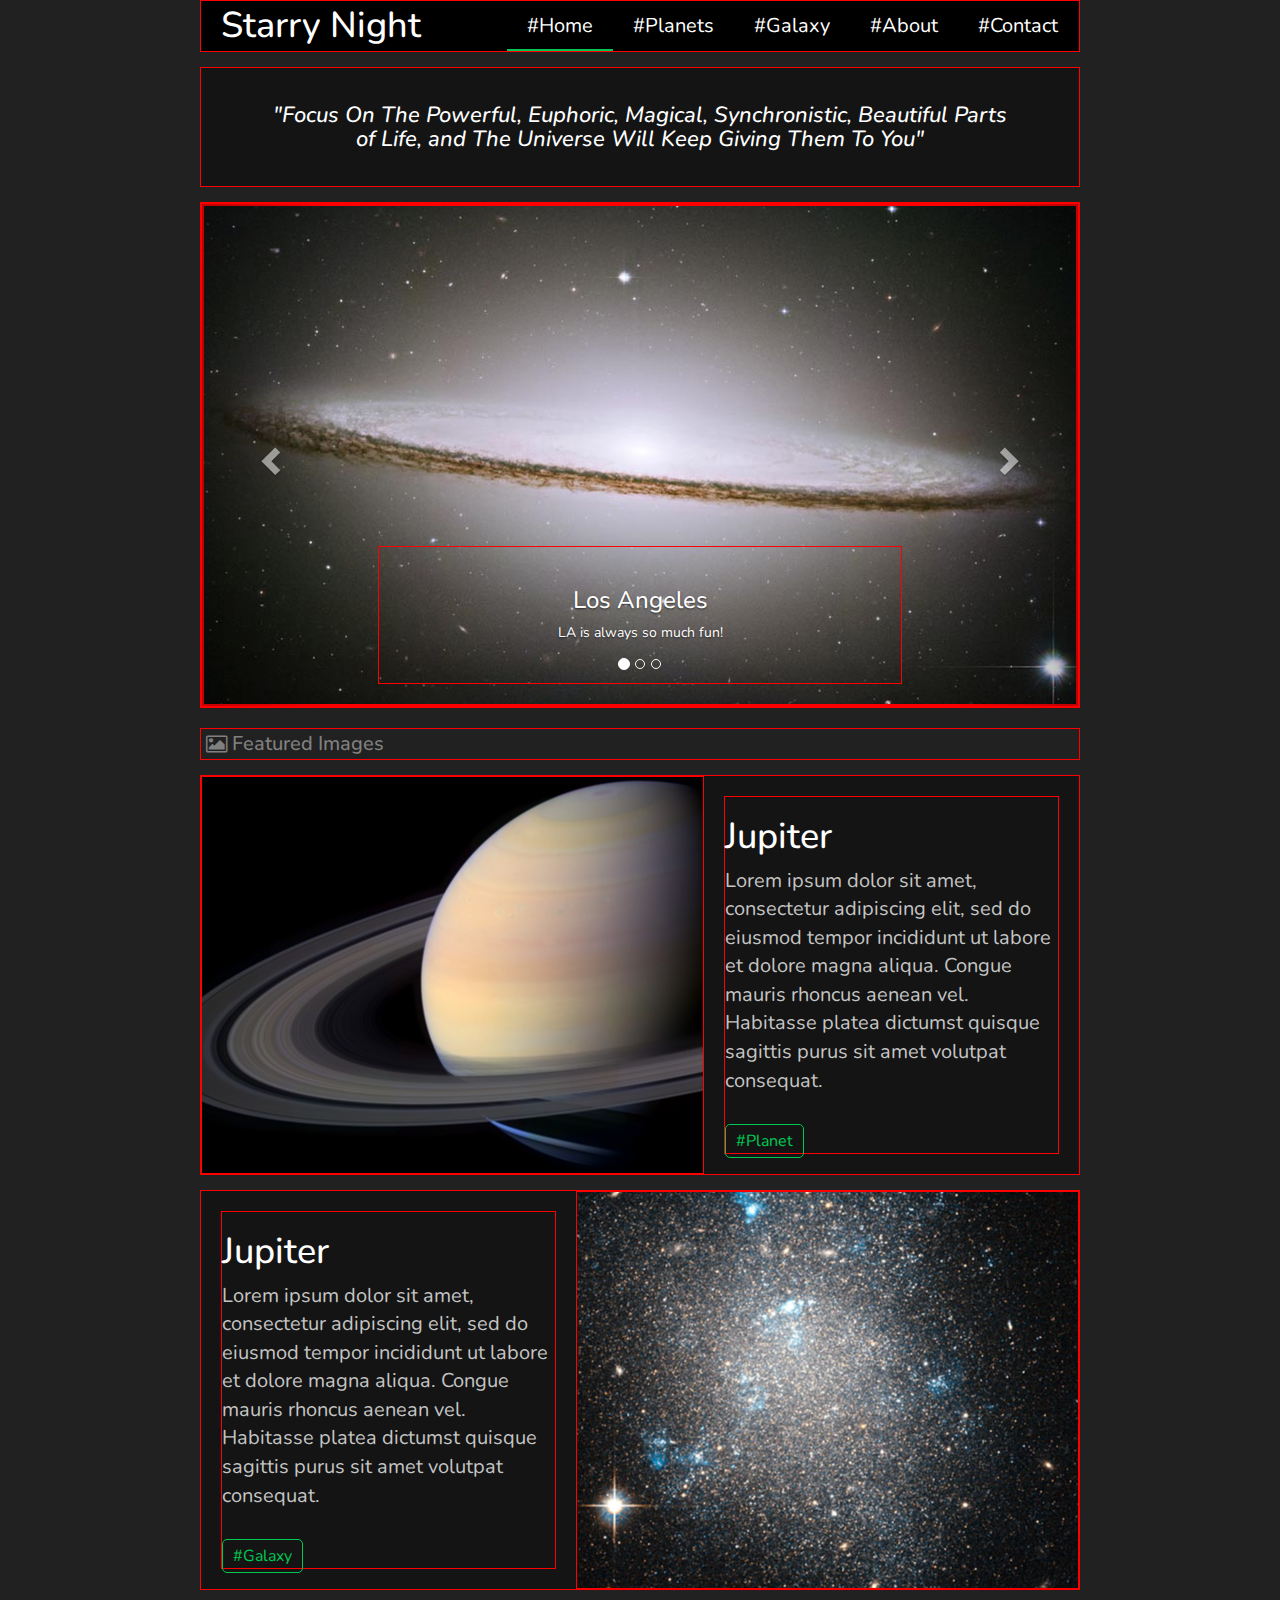
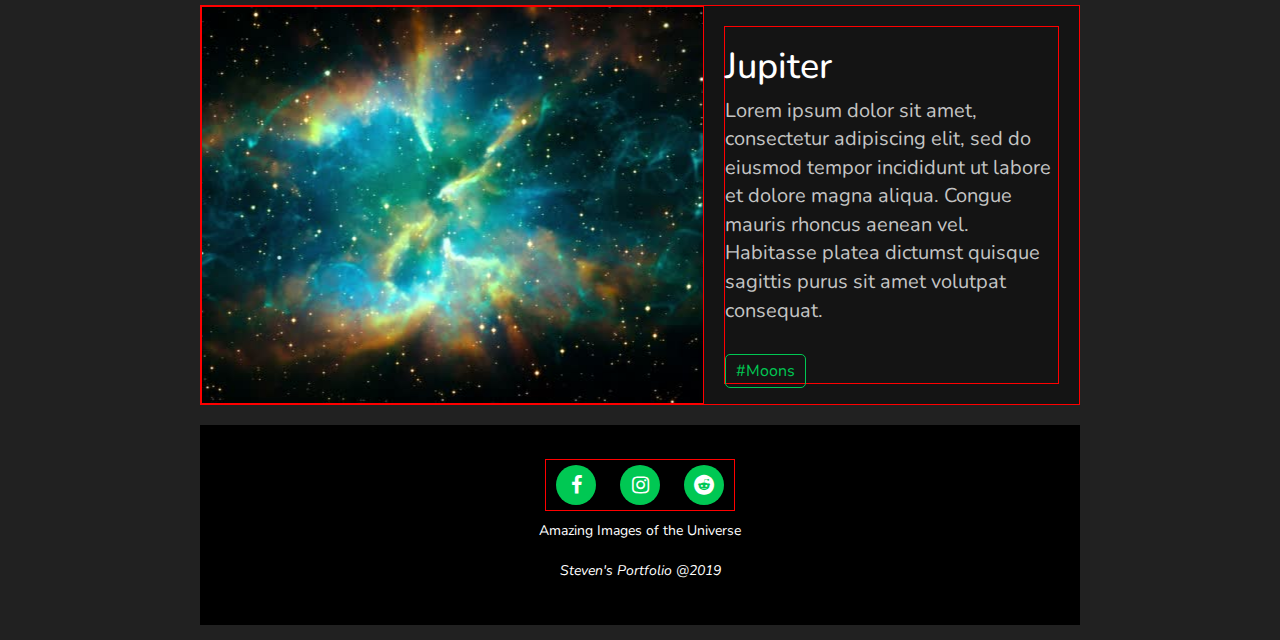
==== index.html @ 13a37903 "Initial commit" ====
<!DOCTYPE html>
<html lang="en" dir="ltr">
  <head>
    <meta charset="utf-8">
    <link href="https://fonts.googleapis.com/css?family=Nunito&display=swap" rel="stylesheet">
    <link rel="stylesheet" href="https://maxcdn.bootstrapcdn.com/bootstrap/3.4.0/css/bootstrap.min.css">
    <script src="https://ajax.googleapis.com/ajax/libs/jquery/3.4.1/jquery.min.js"></script>
    <script src="https://maxcdn.bootstrapcdn.com/bootstrap/3.4.0/js/bootstrap.min.js"></script>
    <link rel="stylesheet" href="https://cdnjs.cloudflare.com/ajax/libs/font-awesome/4.7.0/css/font-awesome.min.css">
    <link rel="stylesheet" href="style.css">
    <title>Starry Night</title>
  </head>
  <body>
    <!-- Navigation Bar -->
    <div class="navbarDiv">
      <h1>Starry Night</h1>
      <ul class="navbar">
        <li><a href="#">#Home</a></li>
        <li><a href="planets.html">#Planets</a></li>
        <li><a href="#Galaxy">#Galaxy</a></li>
        <li><a href="#About">#About</a></li>
        <li><a href="#Contact">#Contact</a></li>
      </ul>
    </div>

    <!-- Intro -->
    <div class="quoteDiv">
      <h2><i>"Focus On The Powerful, Euphoric, Magical, Synchronistic, Beautiful Parts of Life, and The Universe Will Keep Giving Them To You"</i></h2>
    </div>

    <!-- Image Slider -->
    <div class="container">
      <div id="myCarousel" class="carousel slide" data-ride="carousel">
        <!-- Indicators -->
        <ol class="carousel-indicators">
          <li data-target="#myCarousel" data-slide-to="0" class="active"></li>
          <li data-target="#myCarousel" data-slide-to="1"></li>
          <li data-target="#myCarousel" data-slide-to="2"></li>
        </ol>

        <!-- Wrapper for slides -->
        <div class="carousel-inner">

          <div class="item active">
            <img src="resources/image1.jpg" alt="Los Angeles" style="width:100%;">
            <div class="carousel-caption">
              <h3>Los Angeles</h3>
              <p>LA is always so much fun!</p>
            </div>
          </div>

          <div class="item">
            <img src="resources/image2.jpg" alt="Chicago" style="width:100%;">
            <div class="carousel-caption">
              <h3>Chicago</h3>
              <p>Thank you, Chicago!</p>
            </div>
          </div>

          <div class="item">
            <img src="resources/image3.jpg" alt="New York" style="width:100%;">
            <div class="carousel-caption">
              <h3>New York</h3>
              <p>We love the Big Apple!</p>
            </div>
          </div>

        </div>

        <!-- Left and right controls -->
        <a class="left carousel-control" href="#myCarousel" data-slide="prev">
          <span class="glyphicon glyphicon-chevron-left"></span>
          <span class="sr-only">Previous</span>
        </a>
        <a class="right carousel-control" href="#myCarousel" data-slide="next">
          <span class="glyphicon glyphicon-chevron-right"></span>
          <span class="sr-only">Next</span>
        </a>
      </div>
    </div>

    <!-- Featured Image -->
    <div class="markers">
      <a href="#" class="fa fa-picture-o"></a>
      <h3>Featured Images</h3>
    </div>
    <div class="featuredCard">
      <div id="featuredImg1" class="featuredImg"></div>
      <div class="innerCard">
        <h1>Jupiter</h1>
        <p>Lorem ipsum dolor sit amet, consectetur adipiscing elit, sed do eiusmod tempor incididunt ut labore et dolore magna aliqua. Congue mauris rhoncus aenean vel. Habitasse platea dictumst quisque sagittis purus sit amet volutpat consequat.</p>
        <span class="tagSpan"><a href="#" class="tags">#Planet</a></span>
      </div>
    </div>
    <div class="reverse featuredCard">
      <div id="featuredImg2" class="featuredImg"></div>
      <div class="innerCard">
        <h1>Jupiter</h1>
        <p>Lorem ipsum dolor sit amet, consectetur adipiscing elit, sed do eiusmod tempor incididunt ut labore et dolore magna aliqua. Congue mauris rhoncus aenean vel. Habitasse platea dictumst quisque sagittis purus sit amet volutpat consequat.</p>
        <span class="tagSpan"><a href="#" class="tags">#Galaxy</a></span>
      </div>
    </div>
    <div class="featuredCard">
      <div id="featuredImg3" class="featuredImg"></div>
      <div class="innerCard">
        <h1>Jupiter</h1>
        <p>Lorem ipsum dolor sit amet, consectetur adipiscing elit, sed do eiusmod tempor incididunt ut labore et dolore magna aliqua. Congue mauris rhoncus aenean vel. Habitasse platea dictumst quisque sagittis purus sit amet volutpat consequat.</p>
        <span class="tagSpan"><a href="#" class="tags">#Moons</a></span>
      </div>
    </div>

    <!-- Footer -->
    <footer>
      <!-- <h1>Footer</h1> -->
      <div>
        <a href="#" class="fa fa-facebook"></a>
        <a href="#" class="fa fa-instagram"></a>
        <a href="#" class="fa fa-reddit"></a>
      </div>
      <p>Amazing Images of the Universe</p>
      <p><i>Steven's Portfolio @2019</i></p>
    </footer>

  </body>
</html>
---- style.css ----
/* Primary: #141414 DarkLight: #212121 Dark: #000000 */
/* Secondary: #00c853 Light: #5efc82 Dark: #009624 */
/* Font: #ffffff Light grey: #212121 */

html, body {
  margin: 0 100px 0 100px;
  padding: 0;
  background-color: #212121;
  font-family: 'Nunito', sans-serif;
  color: white;
}
a {
  text-decoration: none;
  color: inherit;
}
a:hover {
  text-decoration: none;
  color: inherit;
}
div {
  border: solid red 1px;
}

/* Navigation Bar */
.navbarDiv {
  display: flex;
  flex-direction: row;
  align-items: center;
  justify-content: space-between;
  background-color: #000000;
}
.navbar{
  display: flex;
  justify-content: center;
  align-items: center;
  flex-direction: row;
  list-style: none;
  margin: 0;
  padding: 0;
}
.navbar li a{
  text-decoration: none;
  padding: 10px 20px 10px 20px;
  font-size: 20px;
  color: white;
}
.navbar li a:active {
  border-bottom: 2px solid #00c853;
}
.navbar li:first-child a {
  border-bottom: 2px solid #00c853;
}
.navbarDiv h1{
  margin: 0;
  padding: 5px 20px 5px 20px;
}
.navbar li a:hover {
  border-bottom: 2px solid #00c853;
}

/* Intro */
.quoteDiv {
  background-color: #141414;
  min-height: 120px;
  margin: 15px 0 0 0;
  display: flex;
  justify-content: center;
  align-items: center;
}
.quoteDiv h2 {
  text-align: center;
  margin: 0 60px 0 60px;
  font-size: 22px;
}

/* Image Slider */
.container {
  width: 100%;
  margin: 15px 0 0 0;
  padding: 0;
}
.item {
  overflow: hidden;
  height: 500px;
}
.item img {
    position: absolute;
    margin: auto;
    min-height: 100%;
    min-width: 100%;
    left: -100%;
    right: -100%;
    top: -100%;
    bottom: -100%;
}

/* Featured Image */
.markers {
  display: flex;
  flex-direction: row;
  align-items: center;
  margin: 20px 0 0 0;
  padding: 0;
  color: grey;
}
.markers a{
  font-size: 20px;
  margin: 5px;
  color: grey;
}
.markers h3{
  margin: 0;
  padding: 0;
  font-size: 20px;
}
.featuredCard {
  background-color: #141414;
  display: flex;
  flex-direction: row;
  margin: 15px 0 0 0;
  height: 400px;
}
.featuredImg {
  background-repeat: no-repeat;
  background-position: center center;
  width: 60%;
  overflow: hidden;
}
#featuredImg1 {
  background-image: url("resources/image8.jpg");
}
#featuredImg2 {
  background-image: url("resources/image9.jpg");
}
#featuredImg3 {
  background-image: url("resources/image5.jpg");
}
.innerCard {
  width:40%;
  margin: 20px;
  display: flex;
  flex-direction: column;
}
.innerCard p{
  color: #c4c4c4;
  font-size: 20px;
}
.reverse {
  flex-direction: row-reverse;
}
.tagSpan {
  margin: auto 0 0 0;
}
.tags {
  padding: 5px 10px 5px 10px;
  border: 1px solid #00c853;
  border-radius: 5px;
  color: #00c853;
  font-size: 16px;
  text-decoration: none;
}
.tags:hover {
  color: white;
  font-size: 16px;
  text-decoration: inherit;
  background-color: #00c853;
}

/* footer */
footer {
  background-color: #000000;
  height: 200px;
  margin: 20px 0 15px 0;
  display: flex;
  justify-content: center;
  align-items: center;
  flex-direction: column;
}
footer .fa {
  padding: 10px 0 10px 0;
  font-size: 20px;
  width: 40px;
  text-align: center;
  text-decoration: none;
  margin: 5px 10px;
  border-radius: 50%;
  background: #00c853;
  color: white;
  text-decoration: none;
}
footer .fa:hover{
  color: #00c853;
  background: white
}
footer p {
  margin: 10px;
}

/* For #Planets */
.tagIntro h2{
  color: #00c853;
  font-size: 32px;
}
.imgGalleryDiv {
  display: flex;
  flex-direction: row;
}
.imgGallery {
  display: flex;
  flex-direction: column;
  justify-content: center;
  width: 33.3%;
}
.galleryCard {
  background-color: #141414;
  width: 200px;
  min-height: 100px;
}
.galleryImg {
  height: 100px;
  width: 200px;
  background-repeat: no-repeat;
  background-position: center center;
}
#galleryImg1 {
  background-image: url("resources/planets/planet7.png");
}
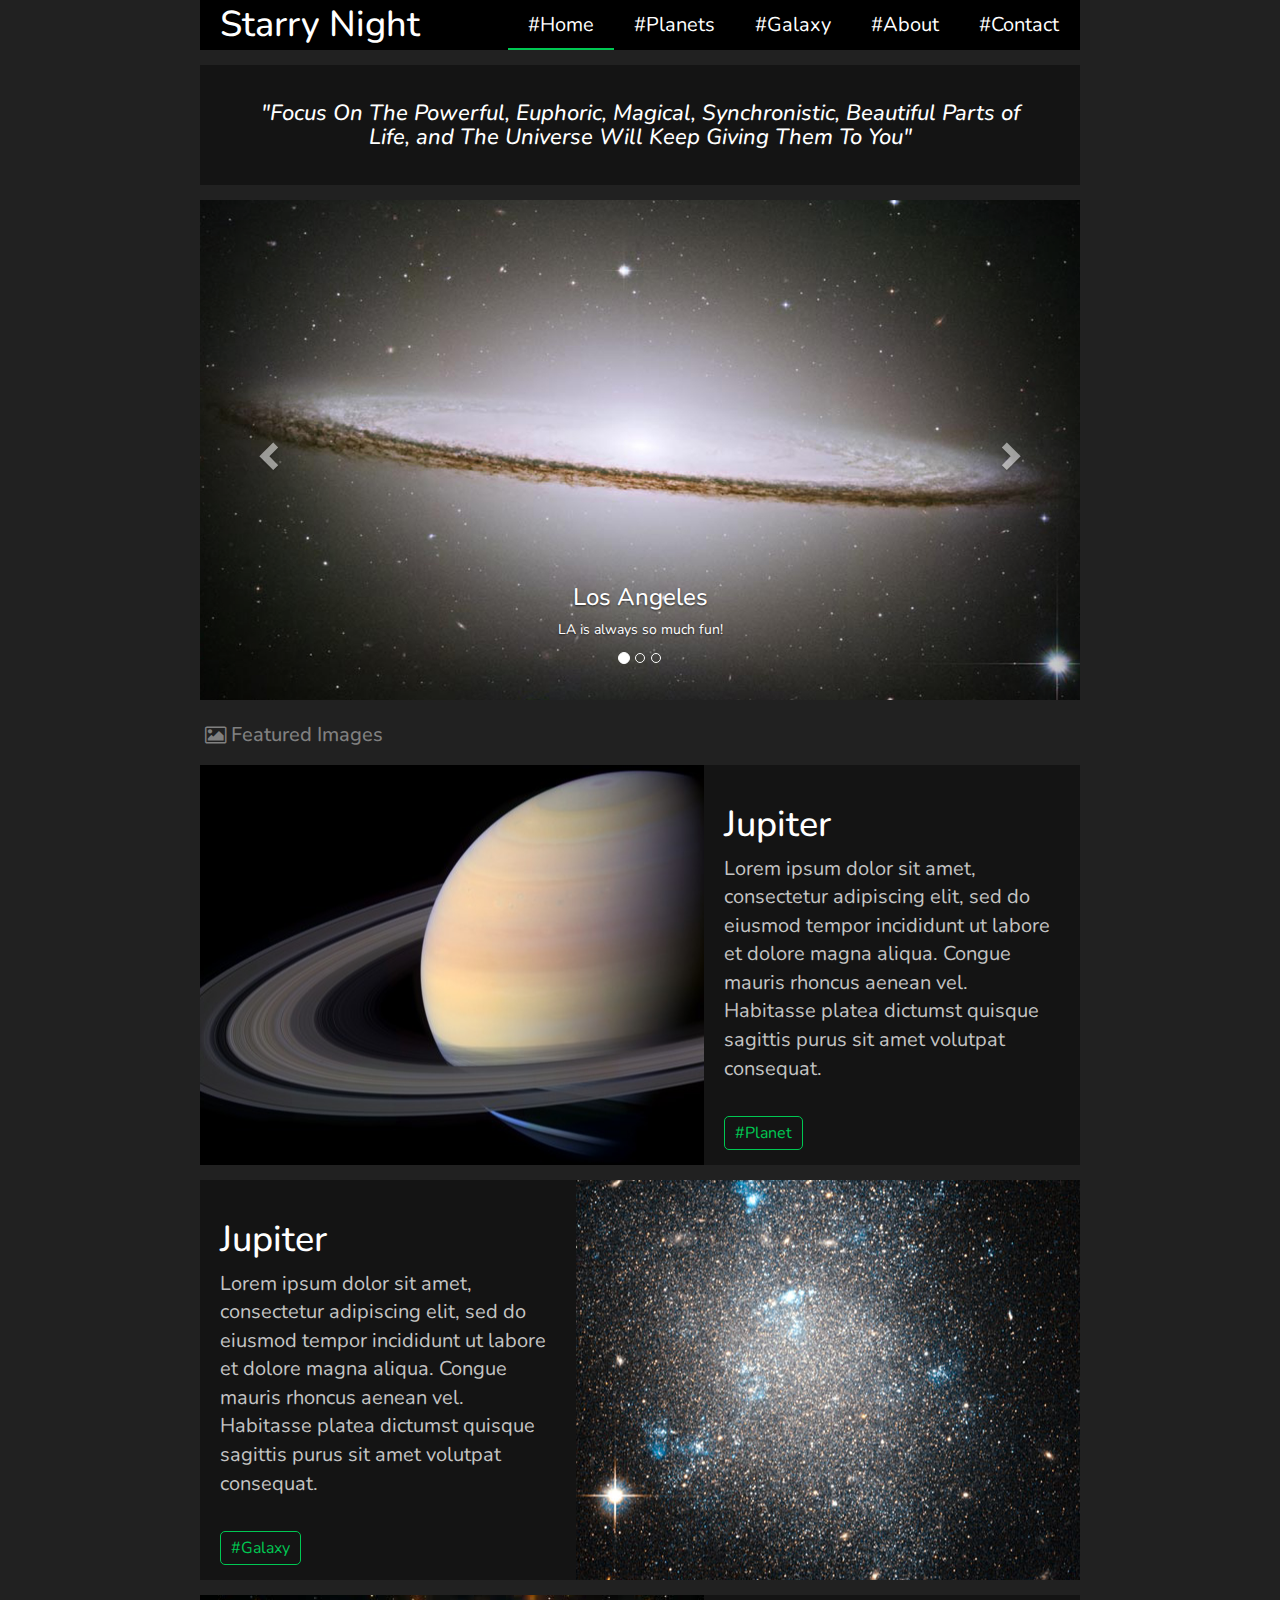
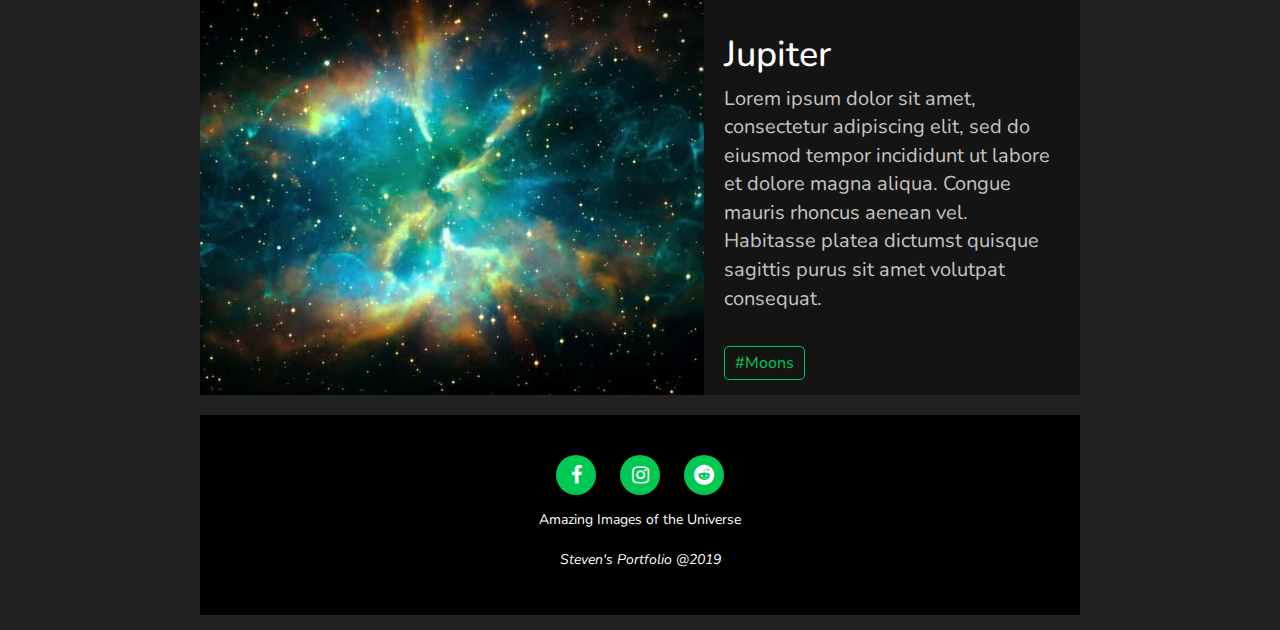
==== commit 59e3755b: "Page Update" ====
--- a/index.html
+++ b/index.html
@@ -15,9 +15,9 @@
     <div class="navbarDiv">
       <h1>Starry Night</h1>
       <ul class="navbar">
-        <li><a href="#">#Home</a></li>
+        <li><a class="navbarActive" href="#">#Home</a></li>
         <li><a href="planets.html">#Planets</a></li>
-        <li><a href="#Galaxy">#Galaxy</a></li>
+        <li><a href="galaxies.html">#Galaxy</a></li>
         <li><a href="#About">#About</a></li>
         <li><a href="#Contact">#Contact</a></li>
       </ul>
--- a/style.css
+++ b/style.css
@@ -17,9 +17,9 @@
   text-decoration: none;
   color: inherit;
 }
-div {
+/* div {
   border: solid red 1px;
-}
+} */
 
 /* Navigation Bar */
 .navbarDiv {
@@ -47,7 +47,7 @@
 .navbar li a:active {
   border-bottom: 2px solid #00c853;
 }
-.navbar li:first-child a {
+.navbarActive {
   border-bottom: 2px solid #00c853;
 }
 .navbarDiv h1{
@@ -197,6 +197,13 @@
 }
 
 /* For #Planets */
+.tagIntro {
+  background-color: #141414;
+  margin: 15px 0 0 0;
+  display: flex;
+  justify-content: center;
+  align-items: center;
+}
 .tagIntro h2{
   color: #00c853;
   font-size: 32px;
@@ -208,13 +215,31 @@
 .imgGallery {
   display: flex;
   flex-direction: column;
-  justify-content: center;
+  /* justify-content: center; */
+  align-items: center;
   width: 33.3%;
+  margin: 10px;
 }
 .galleryCard {
-  background-color: #141414;
-  width: 200px;
+  margin-top: 15px;
+  background-color: #141414;
+  width: 100%;
   min-height: 100px;
+  display: flex;
+  flex-direction: column;
+  box-shadow: 0 4px 8px 0 rgba(0, 0, 0, 0.2), 0 6px 20px 0 rgba(0, 0, 0, 0.19);
+}
+.galleryCard img {
+  width: 100%;
+}
+.galleryCard div {
+  margin: 5px;
+}
+.galleryCard div h2 {
+  margin: 0;
+}
+.galleryCard div p {
+  color: #c4c4c4;
 }
 .galleryImg {
   height: 100px;
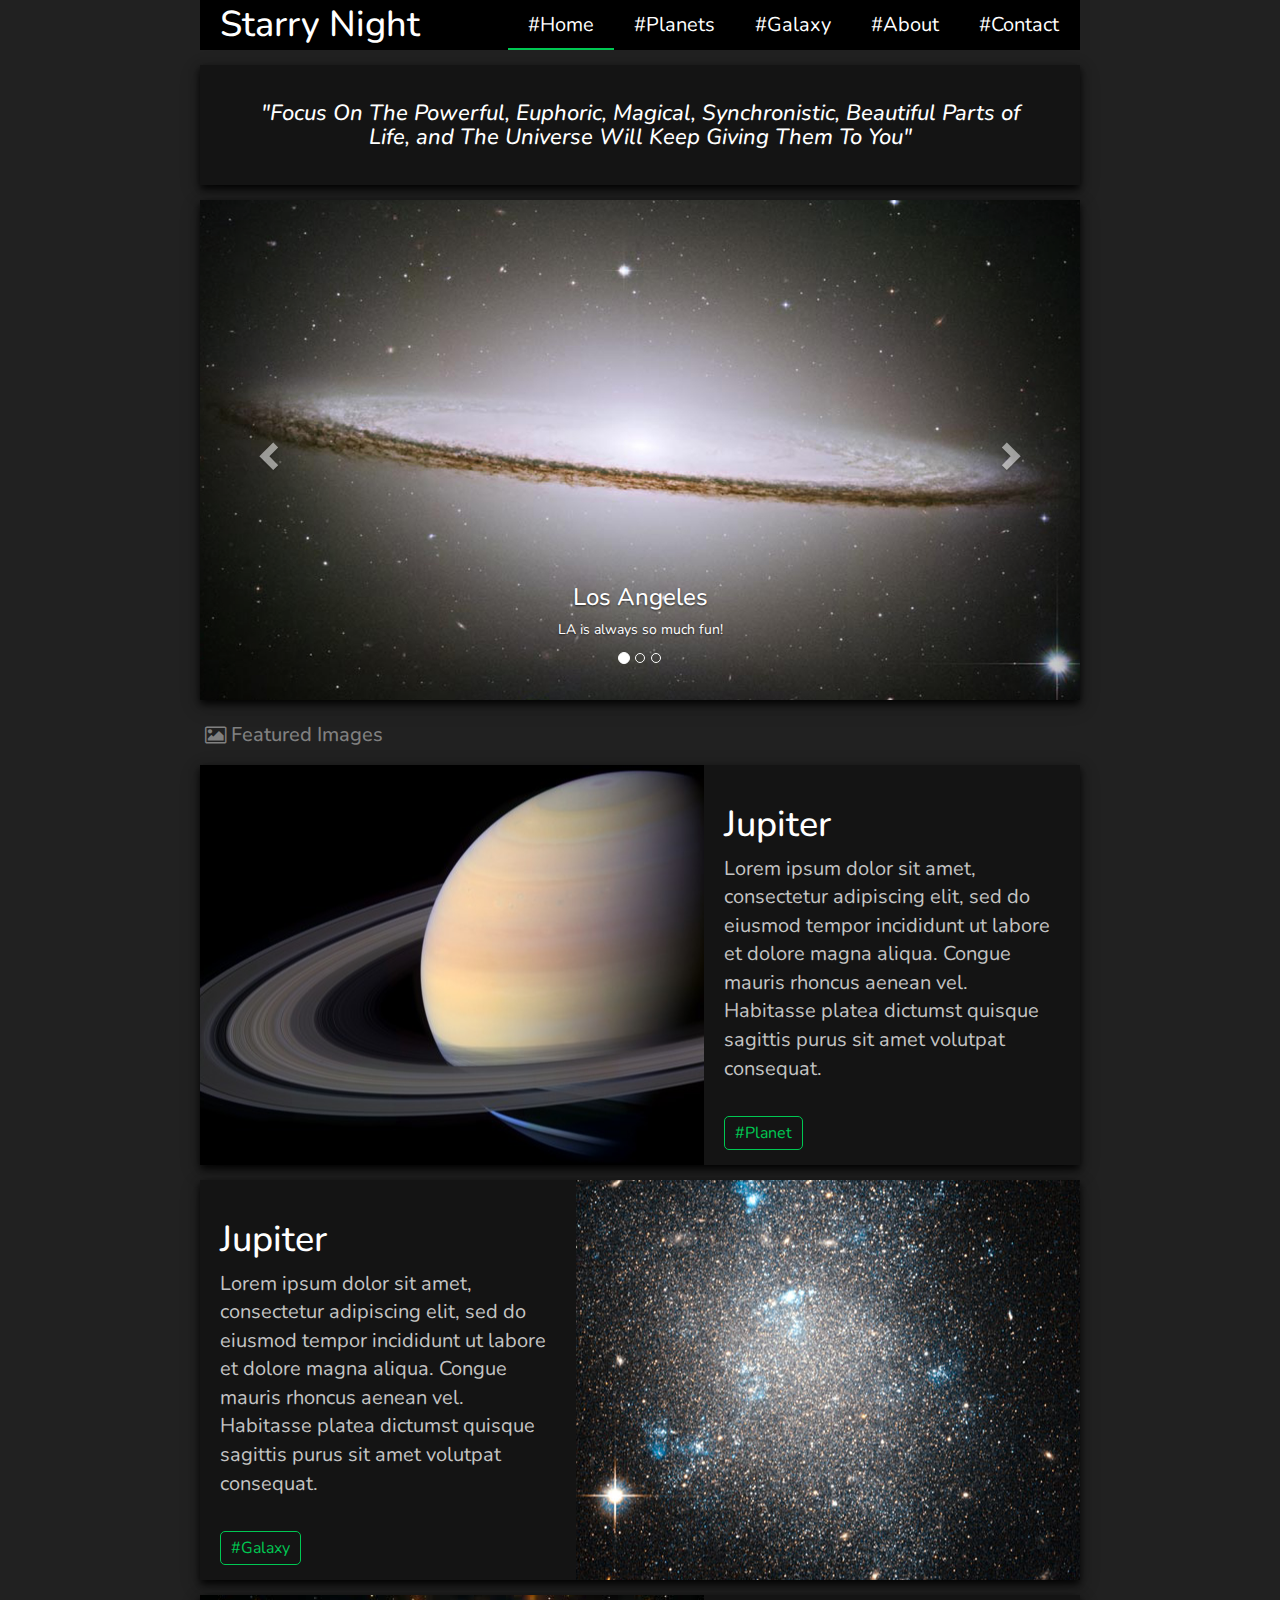
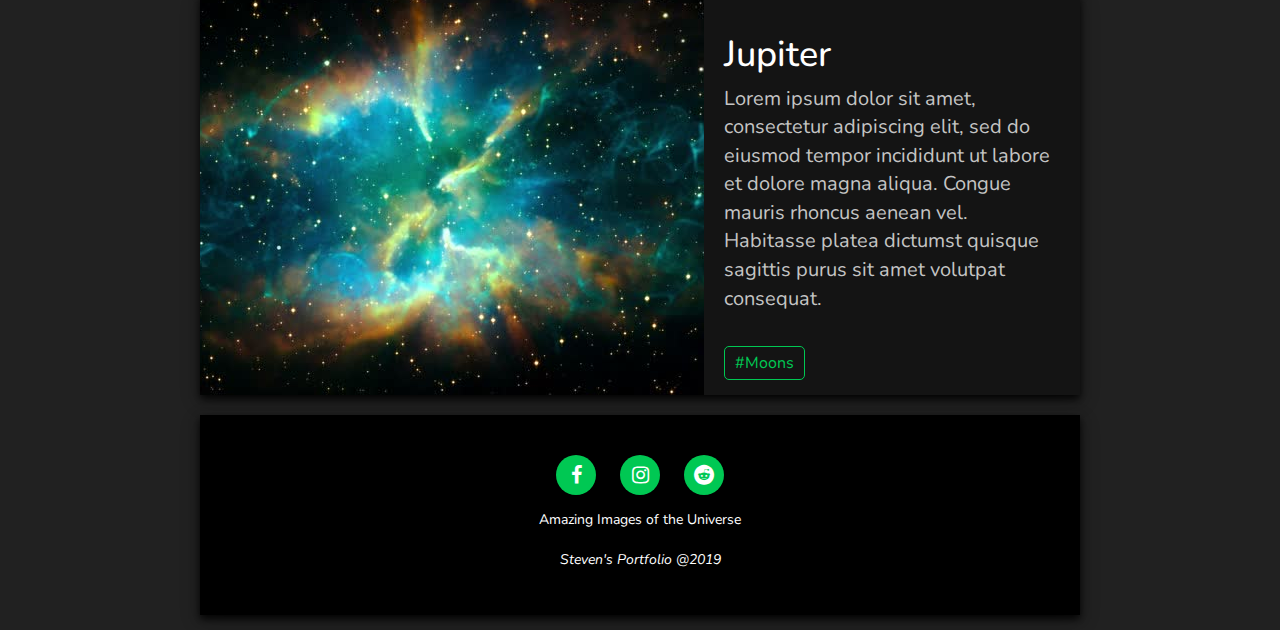
==== commit d6eafe7e: "4 page added" ====
--- a/index.html
+++ b/index.html
@@ -19,7 +19,7 @@
         <li><a href="planets.html">#Planets</a></li>
         <li><a href="galaxies.html">#Galaxy</a></li>
         <li><a href="#About">#About</a></li>
-        <li><a href="#Contact">#Contact</a></li>
+        <li><a href="contact.html">#Contact</a></li>
       </ul>
     </div>
 
--- a/style.css
+++ b/style.css
@@ -66,6 +66,7 @@
   display: flex;
   justify-content: center;
   align-items: center;
+  box-shadow: 0 4px 8px 0 rgba(0, 0, 0, 0.9), 0 6px 20px 0 rgba(0, 0, 0, 0.19);
 }
 .quoteDiv h2 {
   text-align: center;
@@ -78,6 +79,7 @@
   width: 100%;
   margin: 15px 0 0 0;
   padding: 0;
+  box-shadow: 0 4px 8px 0 rgba(0, 0, 0, 0.9), 0 6px 20px 0 rgba(0, 0, 0, 0.19);
 }
 .item {
   overflow: hidden;
@@ -119,6 +121,7 @@
   flex-direction: row;
   margin: 15px 0 0 0;
   height: 400px;
+  box-shadow: 0 4px 8px 0 rgba(0, 0, 0, 0.9), 0 6px 20px 0 rgba(0, 0, 0, 0.19);
 }
 .featuredImg {
   background-repeat: no-repeat;
@@ -175,6 +178,7 @@
   justify-content: center;
   align-items: center;
   flex-direction: column;
+  box-shadow: 0 4px 8px 0 rgba(0, 0, 0, 0.9), 0 6px 20px 0 rgba(0, 0, 0, 0.19);
 }
 footer .fa {
   padding: 10px 0 10px 0;
@@ -203,6 +207,7 @@
   display: flex;
   justify-content: center;
   align-items: center;
+  box-shadow: 0 4px 8px 0 rgba(0, 0, 0, 0.9), 0 6px 20px 0 rgba(0, 0, 0, 0.19);
 }
 .tagIntro h2{
   color: #00c853;
@@ -221,13 +226,44 @@
   margin: 10px;
 }
 .galleryCard {
+  animation-name: up-appear;
+  animation-duration: 2s;
+  animation-fill-mode: forwards;
+  position: relative;
   margin-top: 15px;
   background-color: #141414;
   width: 100%;
   min-height: 100px;
   display: flex;
   flex-direction: column;
-  box-shadow: 0 4px 8px 0 rgba(0, 0, 0, 0.2), 0 6px 20px 0 rgba(0, 0, 0, 0.19);
+  box-shadow: 0 4px 8px 0 rgba(0, 0, 0, 0.9), 0 6px 20px 0 rgba(0, 0, 0, 0.19);
+}
+@keyframes up-appear{
+  /* upward appearance of card */
+  0% {
+    top: 50px;
+    opacity: 0.1;
+  }
+  100% {
+    top: 0px;
+    opacity: 1;
+  }
+}
+.galleryCard:hover {
+  animation-name: enlarge;
+  animation-duration: 1s;
+  animation-fill-mode: forwards;
+}
+@keyframes enlarge {
+  /* enlarge card when hover */
+  0% {
+    transform: scale(1);
+    z-index: 2;
+  }
+  100% {
+    transform: scale(1.2);
+    z-index: 2;
+  }
 }
 .galleryCard img {
   width: 100%;
@@ -241,12 +277,53 @@
 .galleryCard div p {
   color: #c4c4c4;
 }
-.galleryImg {
-  height: 100px;
-  width: 200px;
-  background-repeat: no-repeat;
-  background-position: center center;
-}
-#galleryImg1 {
-  background-image: url("resources/planets/planet7.png");
-}
+
+/* Contact Page */
+.contactField {
+  display: flex;
+  justify-content: center;
+}
+.contactFormCard {
+  margin-top: 15px;
+  width: 800px;
+  padding: 15px;
+  background-color: #141414;
+  display: flex;
+  flex-direction: column;
+  box-shadow: 0 4px 8px 0 rgba(0, 0, 0, 0.9), 0 6px 20px 0 rgba(0, 0, 0, 0.19);
+}
+.contactRow {
+  display: flex;
+  flex-direction: row;
+  margin-top: 20px;
+}
+.contactRow  h3{
+  margin: 0 20px 0 0;
+}
+.contactRow  input{
+  color: black;
+  margin: 0;
+}
+.contactRadio {
+  display: flex;
+  flex-direction: row;
+  margin-top: 20px;
+  align-items: center;
+}
+.contactRadio h3 {
+  margin: 0 20px 0 0;
+}
+.contactRadioOption {
+  margin-right: 10px;
+}
+.contactSubmit {
+  margin-top: 20px;
+  display: flex;
+  flex-direction: row;
+  justify-content: flex-end;
+}
+.contactSubmit input{
+  background-color: #00c853;
+  border: none;
+  padding: 10px 20px 10px 20px;
+}
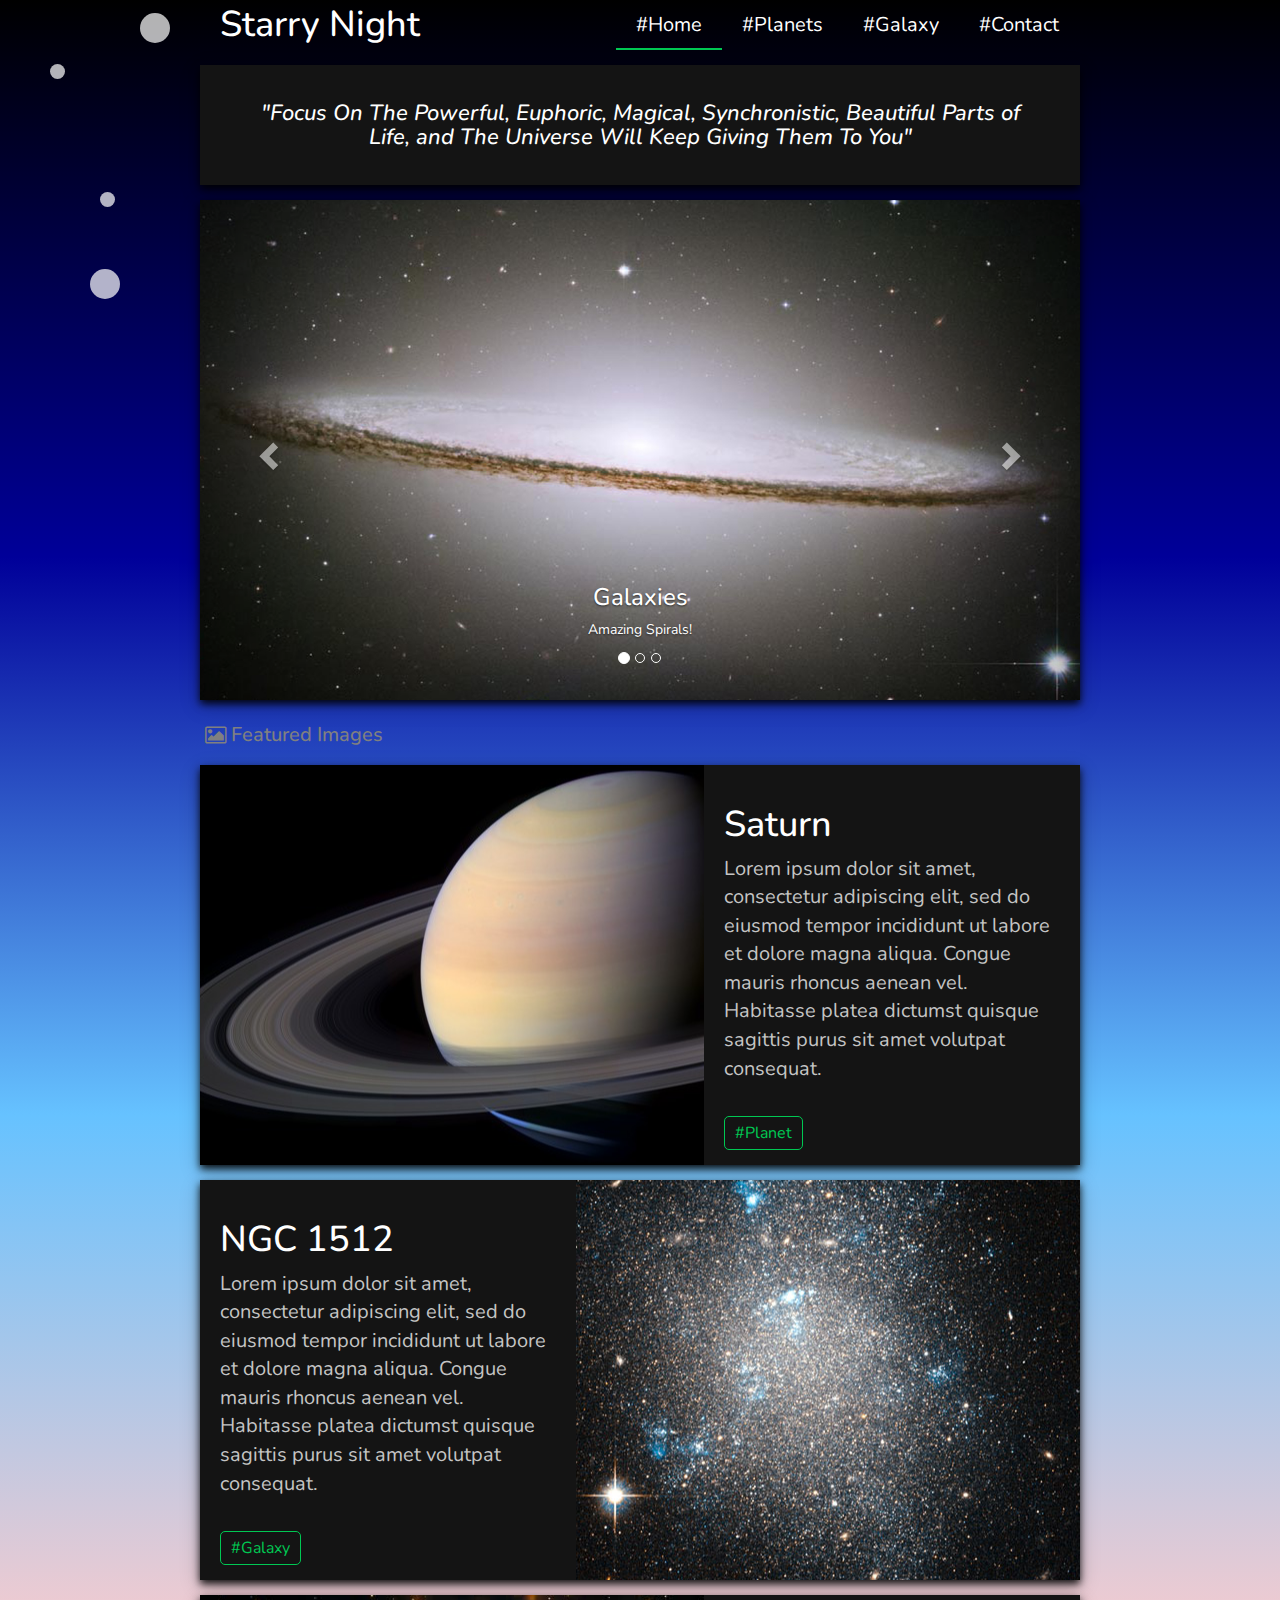
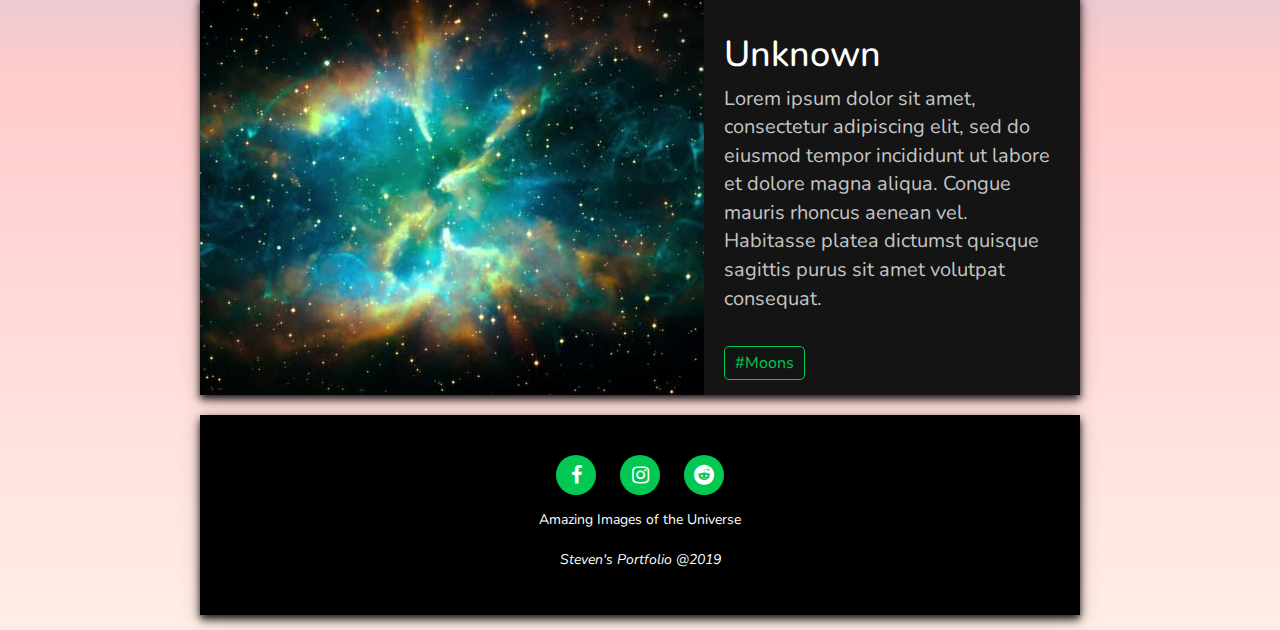
==== commit 99913221: "Refine pages" ====
--- a/index.html
+++ b/index.html
@@ -10,7 +10,21 @@
     <link rel="stylesheet" href="style.css">
     <title>Starry Night</title>
   </head>
+
+  <!-- left star -->
+  <div class="star-1 stars-small"></div>
+  <div class="star-2 stars"></div>
+  <div class="star-3 stars-small"></div>
+  <div class="star-4 stars"></div>
+  <!-- right star -->
+  <div class="star-5 stars"></div>
+  <div class="star-6 stars-small"></div>
+  <div class="star-7 stars"></div>
+  <div class="star-8 stars-small"></div>
+
+
   <body>
+
     <!-- Navigation Bar -->
     <div class="navbarDiv">
       <h1>Starry Night</h1>
@@ -18,7 +32,6 @@
         <li><a class="navbarActive" href="#">#Home</a></li>
         <li><a href="planets.html">#Planets</a></li>
         <li><a href="galaxies.html">#Galaxy</a></li>
-        <li><a href="#About">#About</a></li>
         <li><a href="contact.html">#Contact</a></li>
       </ul>
     </div>
@@ -44,24 +57,24 @@
           <div class="item active">
             <img src="resources/image1.jpg" alt="Los Angeles" style="width:100%;">
             <div class="carousel-caption">
-              <h3>Los Angeles</h3>
-              <p>LA is always so much fun!</p>
+              <h3>Galaxies</h3>
+              <p>Amazing Spirals!</p>
             </div>
           </div>
 
           <div class="item">
             <img src="resources/image2.jpg" alt="Chicago" style="width:100%;">
             <div class="carousel-caption">
-              <h3>Chicago</h3>
-              <p>Thank you, Chicago!</p>
+              <h3>Star Clusters</h3>
+              <p>Magnificent!</p>
             </div>
           </div>
 
           <div class="item">
             <img src="resources/image3.jpg" alt="New York" style="width:100%;">
             <div class="carousel-caption">
-              <h3>New York</h3>
-              <p>We love the Big Apple!</p>
+              <h3>Nebula</h3>
+              <p>Birthplace of Stars!</p>
             </div>
           </div>
 
@@ -87,7 +100,7 @@
     <div class="featuredCard">
       <div id="featuredImg1" class="featuredImg"></div>
       <div class="innerCard">
-        <h1>Jupiter</h1>
+        <h1>Saturn</h1>
         <p>Lorem ipsum dolor sit amet, consectetur adipiscing elit, sed do eiusmod tempor incididunt ut labore et dolore magna aliqua. Congue mauris rhoncus aenean vel. Habitasse platea dictumst quisque sagittis purus sit amet volutpat consequat.</p>
         <span class="tagSpan"><a href="#" class="tags">#Planet</a></span>
       </div>
@@ -95,7 +108,7 @@
     <div class="reverse featuredCard">
       <div id="featuredImg2" class="featuredImg"></div>
       <div class="innerCard">
-        <h1>Jupiter</h1>
+        <h1>NGC 1512</h1>
         <p>Lorem ipsum dolor sit amet, consectetur adipiscing elit, sed do eiusmod tempor incididunt ut labore et dolore magna aliqua. Congue mauris rhoncus aenean vel. Habitasse platea dictumst quisque sagittis purus sit amet volutpat consequat.</p>
         <span class="tagSpan"><a href="#" class="tags">#Galaxy</a></span>
       </div>
@@ -103,7 +116,7 @@
     <div class="featuredCard">
       <div id="featuredImg3" class="featuredImg"></div>
       <div class="innerCard">
-        <h1>Jupiter</h1>
+        <h1>Unknown</h1>
         <p>Lorem ipsum dolor sit amet, consectetur adipiscing elit, sed do eiusmod tempor incididunt ut labore et dolore magna aliqua. Congue mauris rhoncus aenean vel. Habitasse platea dictumst quisque sagittis purus sit amet volutpat consequat.</p>
         <span class="tagSpan"><a href="#" class="tags">#Moons</a></span>
       </div>
@@ -113,9 +126,9 @@
     <footer>
       <!-- <h1>Footer</h1> -->
       <div>
-        <a href="#" class="fa fa-facebook"></a>
-        <a href="#" class="fa fa-instagram"></a>
-        <a href="#" class="fa fa-reddit"></a>
+        <a href="https://facebook.com" class="fa fa-facebook"></a>
+        <a href="https://instagram.com" class="fa fa-instagram"></a>
+        <a href="https://reddit.com" class="fa fa-reddit"></a>
       </div>
       <p>Amazing Images of the Universe</p>
       <p><i>Steven's Portfolio @2019</i></p>
--- a/style.css
+++ b/style.css
@@ -5,7 +5,8 @@
 html, body {
   margin: 0 100px 0 100px;
   padding: 0;
-  background-color: #212121;
+  /* background-color: #212121; */
+  background: linear-gradient(black, #000099, #66c2ff, #ffcccc, #ffeee6);
   font-family: 'Nunito', sans-serif;
   color: white;
 }
@@ -27,7 +28,8 @@
   flex-direction: row;
   align-items: center;
   justify-content: space-between;
-  background-color: #000000;
+  /* background-color: #000000; */
+  background-color: transparent;
 }
 .navbar{
   display: flex;
@@ -281,7 +283,7 @@
 /* Contact Page */
 .contactField {
   display: flex;
-  justify-content: center;
+  justify-content: space-between;
 }
 .contactFormCard {
   margin-top: 15px;
@@ -327,3 +329,135 @@
   border: none;
   padding: 10px 20px 10px 20px;
 }
+
+/* Info Card */
+.infoSidebar {
+  background-color: #009624;
+  width: 300px;
+  margin-top: 15px;
+  display: flex;
+  flex-direction: column;
+  box-shadow: 0 4px 8px 0 rgba(0, 0, 0, 0.9), 0 6px 20px 0 rgba(0, 0, 0, 0.19);
+}
+.infoImg {
+  width: auto;
+  margin: 10px;
+}
+.infoTxt {
+  padding: 10px;
+}
+.infoTxt h2 {
+  margin: 0;
+  padding: 0;
+}
+.infoTxt p {
+  font-size: 20px;
+}
+
+/* About Card */
+.aboutCard {
+  background-color: #141414;
+  display: flex;
+  flex-direction: row;
+  margin-top: 20px;
+  box-shadow: 0 4px 8px 0 rgba(0, 0, 0, 0.9), 0 6px 20px 0 rgba(0, 0, 0, 0.19);
+}
+.aboutInfo {
+  display: flex;
+  flex-direction: column;
+  margin: 10px;
+}
+
+/* Test star */
+.stars {
+  background-color: white;
+  height: 30px;
+  width: 30px;
+  border-radius: 50%;
+  opacity: 0.7;
+}
+.stars-small {
+  background-color: white;
+  height: 15px;
+  width: 15px;
+  border-radius: 50%;
+  opacity: 0.7;
+}
+.star-2 {
+  margin-top: 21%;
+  margin-left: -110px;
+  position: absolute;
+  animation-name: twinkle-1;
+  animation-duration: 1s;
+  animation-iteration-count: infinite;
+  z-index: 5;
+}
+.star-3 {
+  margin-top: 5%;
+  margin-left: -150px;
+  position: absolute;
+  animation-name: twinkle-1;
+  animation-duration: 1s;
+  animation-iteration-count: infinite;
+  z-index: 5;
+}
+.star-1 {
+  margin-top: 15%;
+  margin-left: -100px;
+  position: absolute;
+  animation-name: twinkle-1;
+  animation-duration: 1s;
+  animation-iteration-count: infinite;
+  z-index: 5;
+}
+.star-4 {
+  margin-top: 1%;
+  margin-left: -60px;
+  position: absolute;
+  animation-name: twinkle-1;
+  animation-duration: 1s;
+  animation-iteration-count: infinite;
+  z-index: 5;
+}
+.star-8 {
+  margin-top: 10%;
+  margin-left: 1200px;
+  position: absolute;
+  animation-name: twinkle-1;
+  animation-duration: 1s;
+  animation-iteration-count: infinite;
+  z-index: 5;
+}
+.star-7 {
+  margin-top: 4%;
+  margin-left: 1130px;
+  position: absolute;
+  animation-name: twinkle-1;
+  animation-duration: 1s;
+  animation-iteration-count: infinite;
+  z-index: 5;
+}
+.star-6 {
+  margin-top: 17%;
+  margin-left: 1280px;
+  position: absolute;
+  animation-name: twinkle-1;
+  animation-duration: 1s;
+  animation-iteration-count: infinite;
+  z-index: 5;
+}
+.star-5 {
+  margin-top: 2%;
+  margin-left: 1250px;
+  position: absolute;
+  animation-name: twinkle-1;
+  animation-duration: 1s;
+  animation-iteration-count: infinite;
+  z-index: 5;
+}
+@keyframes twinkle-1 {
+  20% {
+    transform: scale(0.5);
+    opacity: 0.5;
+  }
+}
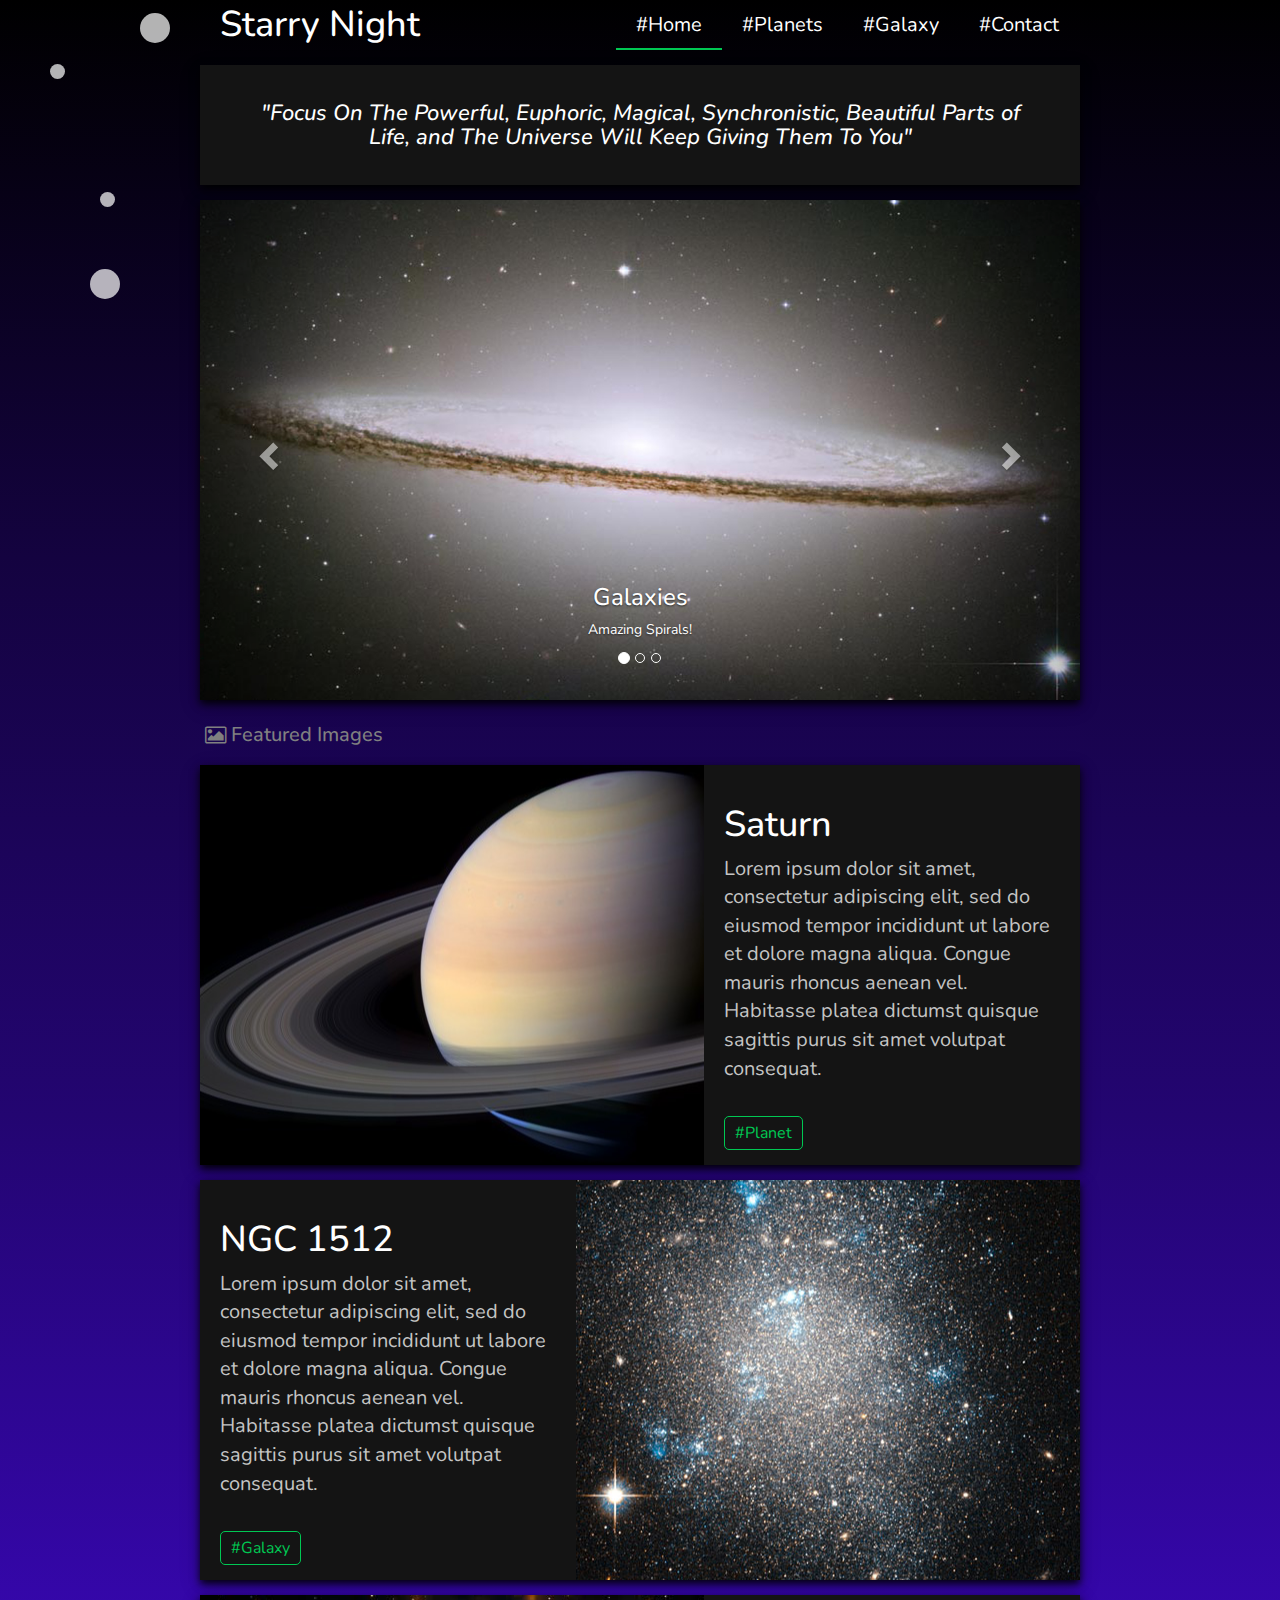
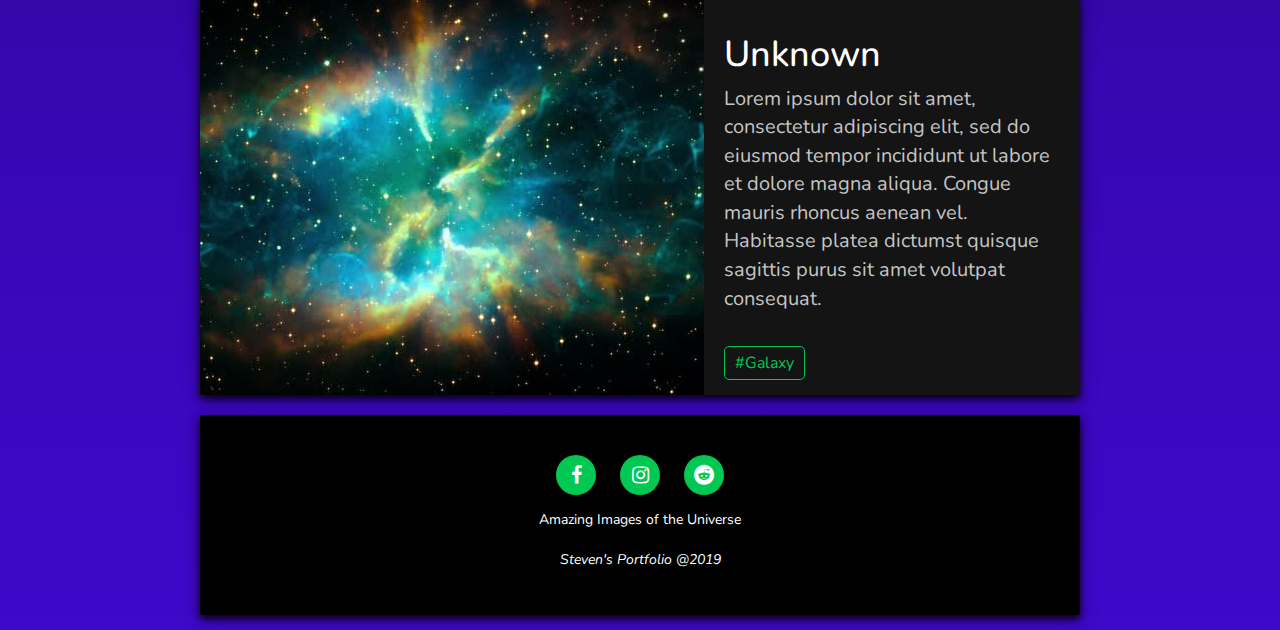
==== commit bb201a33: "final patch" ====
--- a/index.html
+++ b/index.html
@@ -102,7 +102,7 @@
       <div class="innerCard">
         <h1>Saturn</h1>
         <p>Lorem ipsum dolor sit amet, consectetur adipiscing elit, sed do eiusmod tempor incididunt ut labore et dolore magna aliqua. Congue mauris rhoncus aenean vel. Habitasse platea dictumst quisque sagittis purus sit amet volutpat consequat.</p>
-        <span class="tagSpan"><a href="#" class="tags">#Planet</a></span>
+        <span class="tagSpan"><a href="planets.html" class="tags">#Planet</a></span>
       </div>
     </div>
     <div class="reverse featuredCard">
@@ -110,7 +110,7 @@
       <div class="innerCard">
         <h1>NGC 1512</h1>
         <p>Lorem ipsum dolor sit amet, consectetur adipiscing elit, sed do eiusmod tempor incididunt ut labore et dolore magna aliqua. Congue mauris rhoncus aenean vel. Habitasse platea dictumst quisque sagittis purus sit amet volutpat consequat.</p>
-        <span class="tagSpan"><a href="#" class="tags">#Galaxy</a></span>
+        <span class="tagSpan"><a href="galaxies.html" class="tags">#Galaxy</a></span>
       </div>
     </div>
     <div class="featuredCard">
@@ -118,13 +118,12 @@
       <div class="innerCard">
         <h1>Unknown</h1>
         <p>Lorem ipsum dolor sit amet, consectetur adipiscing elit, sed do eiusmod tempor incididunt ut labore et dolore magna aliqua. Congue mauris rhoncus aenean vel. Habitasse platea dictumst quisque sagittis purus sit amet volutpat consequat.</p>
-        <span class="tagSpan"><a href="#" class="tags">#Moons</a></span>
+        <span class="tagSpan"><a href="galaxies.html" class="tags">#Galaxy</a></span>
       </div>
     </div>
 
     <!-- Footer -->
     <footer>
-      <!-- <h1>Footer</h1> -->
       <div>
         <a href="https://facebook.com" class="fa fa-facebook"></a>
         <a href="https://instagram.com" class="fa fa-instagram"></a>
--- a/style.css
+++ b/style.css
@@ -6,7 +6,8 @@
   margin: 0 100px 0 100px;
   padding: 0;
   /* background-color: #212121; */
-  background: linear-gradient(black, #000099, #66c2ff, #ffcccc, #ffeee6);
+  /* background: linear-gradient(black, #000099, #66c2ff, #ffcccc, #ffeee6); */
+  background: linear-gradient(black, #140340, #230571, #3707B1, #3F08CA);
   font-family: 'Nunito', sans-serif;
   color: white;
 }
@@ -69,6 +70,9 @@
   justify-content: center;
   align-items: center;
   box-shadow: 0 4px 8px 0 rgba(0, 0, 0, 0.9), 0 6px 20px 0 rgba(0, 0, 0, 0.19);
+  animation-name: up-appear;
+  animation-duration: 2s;
+  animation-fill-mode: forwards;
 }
 .quoteDiv h2 {
   text-align: center;
@@ -82,6 +86,9 @@
   margin: 15px 0 0 0;
   padding: 0;
   box-shadow: 0 4px 8px 0 rgba(0, 0, 0, 0.9), 0 6px 20px 0 rgba(0, 0, 0, 0.19);
+  animation-name: up-appear;
+  animation-duration: 2s;
+  animation-fill-mode: forwards;
 }
 .item {
   overflow: hidden;
@@ -124,6 +131,9 @@
   margin: 15px 0 0 0;
   height: 400px;
   box-shadow: 0 4px 8px 0 rgba(0, 0, 0, 0.9), 0 6px 20px 0 rgba(0, 0, 0, 0.19);
+  animation-name: up-appear;
+  animation-duration: 2s;
+  animation-fill-mode: forwards;
 }
 .featuredImg {
   background-repeat: no-repeat;
@@ -284,6 +294,9 @@
 .contactField {
   display: flex;
   justify-content: space-between;
+  animation-name: up-appear;
+  animation-duration: 2s;
+  animation-fill-mode: forwards;
 }
 .contactFormCard {
   margin-top: 15px;
@@ -396,7 +409,7 @@
   margin-top: 5%;
   margin-left: -150px;
   position: absolute;
-  animation-name: twinkle-1;
+  animation-name: twinkle-2;
   animation-duration: 1s;
   animation-iteration-count: infinite;
   z-index: 5;
@@ -423,7 +436,7 @@
   margin-top: 10%;
   margin-left: 1200px;
   position: absolute;
-  animation-name: twinkle-1;
+  animation-name: twinkle-2;
   animation-duration: 1s;
   animation-iteration-count: infinite;
   z-index: 5;
@@ -432,7 +445,7 @@
   margin-top: 4%;
   margin-left: 1130px;
   position: absolute;
-  animation-name: twinkle-1;
+  animation-name: twinkle-2;
   animation-duration: 1s;
   animation-iteration-count: infinite;
   z-index: 5;
@@ -450,7 +463,7 @@
   margin-top: 2%;
   margin-left: 1250px;
   position: absolute;
-  animation-name: twinkle-1;
+  animation-name: twinkle-2;
   animation-duration: 1s;
   animation-iteration-count: infinite;
   z-index: 5;
@@ -461,3 +474,14 @@
     opacity: 0.5;
   }
 }
+@keyframes twinkle-2 {
+  80% {
+    transform: scale(0.5);
+    opacity: 0.5;
+  }
+}
+
+/* Horizontal Divider */
+hr { display: block; height: 1px;
+    border: 0; border-top: 1px solid #ccc;
+    margin: 1em 0; padding: 0; }
